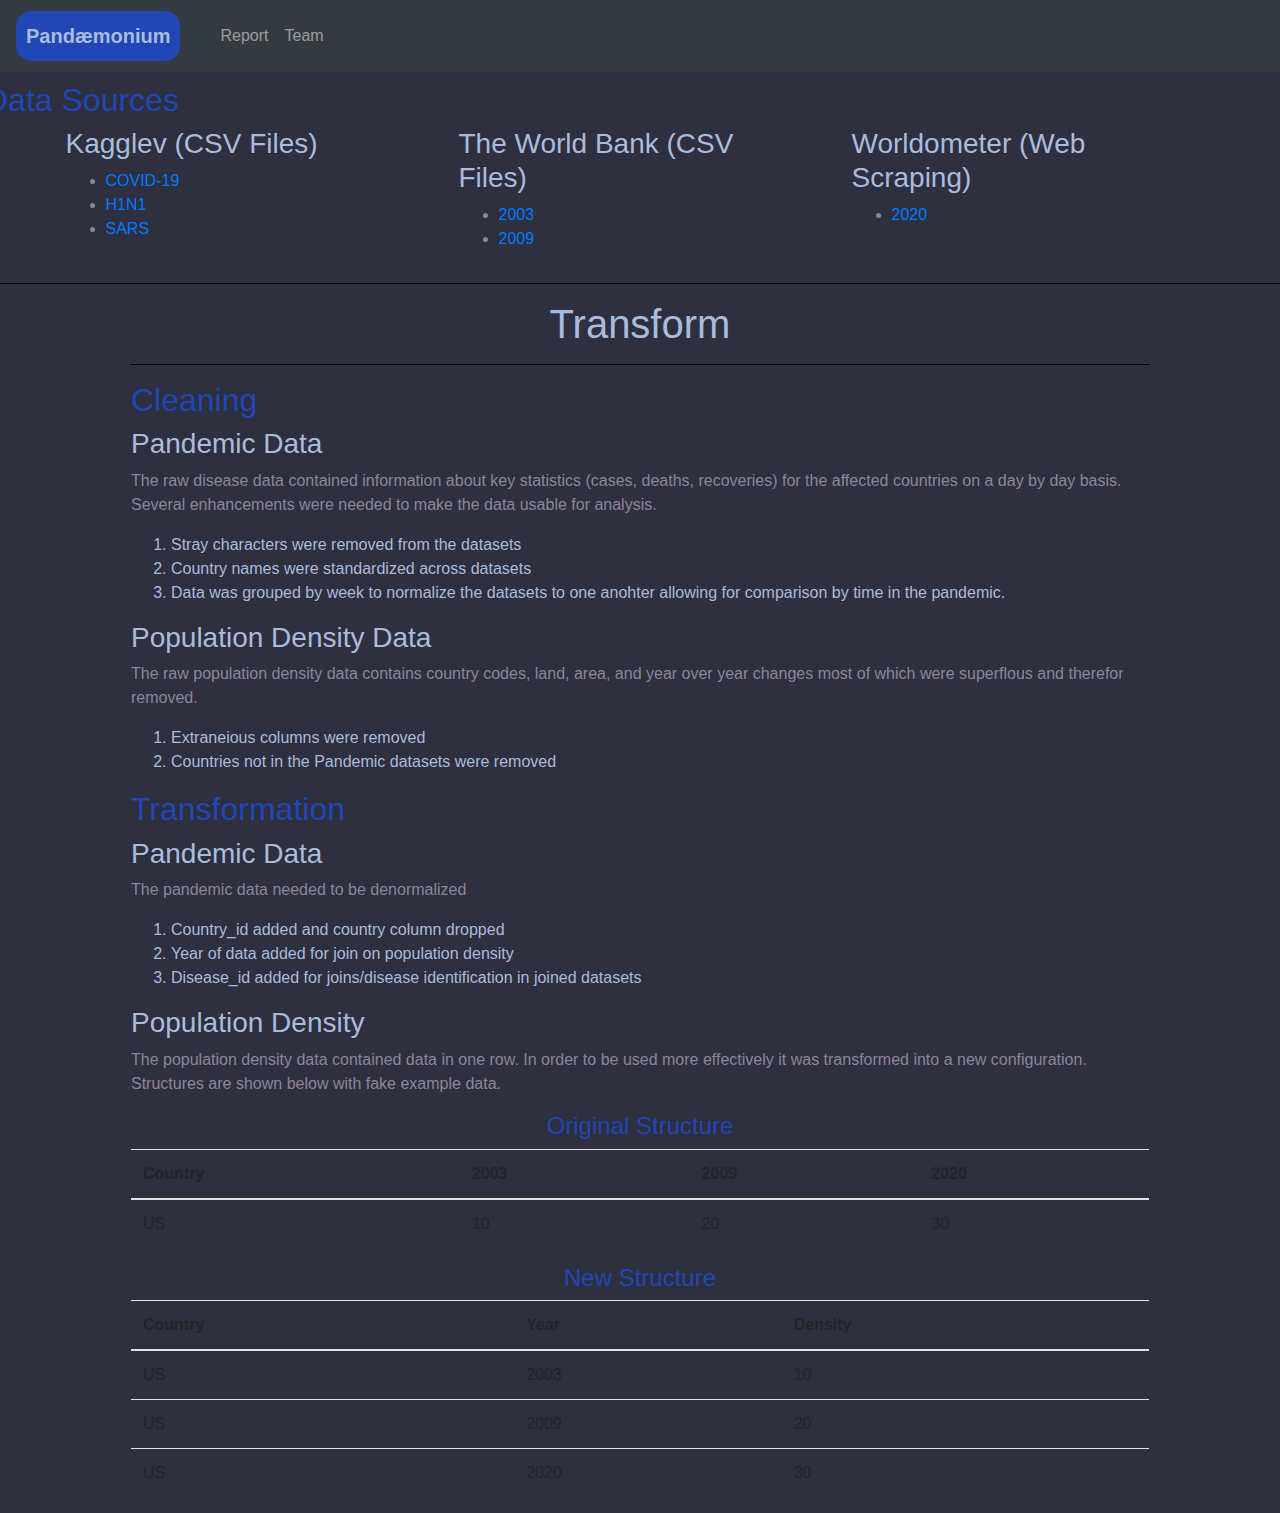
==== docs/report.html @ 2826ad9b "beginning of report page" ====
<!DOCTYPE html>
<html lang='en-us'>

    <head>
        <head>
            <meta charset="UTF-8">
            <meta name="viewport" content="width=device-width, initial-scale=1.0">
            <link rel="stylesheet" href="https://stackpath.bootstrapcdn.com/bootstrap/4.4.1/css/bootstrap.min.css" integrity="sha384-Vkoo8x4CGsO3+Hhxv8T/Q5PaXtkKtu6ug5TOeNV6gBiFeWPGFN9MuhOf23Q9Ifjh" crossorigin="anonymous">
            <link rel="stylesheet" type="text/css" href="assets/style.css">
        </head>
    </head>

    <body>
        <nav class="navbar fixed-top navbar-expand-lg navbar-dark bg-dark" >
            <a class="navbar-brand" href="index.html">Pandæmonium</a>
            <div class="navbar">
              <ul class="navbar-nav">
                <li class="nav-item">
                  <a class="nav-link" href="report.html">Report</a>
                </li>
                <li class="nav-item">
                    <a class="nav-link" href="team.html">Team</a>
                </li>
              </ul>
            </div>
        </nav>

        <div class='row'>
            <div clas='container-fluid'>
                <h1>Extract</h1>
                <hr>
                <h2>Data Sources</h2>
            </div>
        </div>
        <div class='row'>
            <div class='col-11 col-md-3' style='margin-left: 5%;'>
                <h3>Kagglev (CSV Files)</h3>
                <ul>
                  <li><a href='https://www.kaggle.com/imdevskp/corona-virus-report#covid_19_clean_complete.csv' target='_new'>COVID-19</a></li>
                  <li><a href='https://www.kaggle.com/de5d5fe61fcaa6ad7a66/pandemic-2009-h1n1-swine-flu-influenza-a-dataset' target='_new'>H1N1</a></li>
                  <li><a href='https://www.kaggle.com/imdevskp/sars-outbreak-2003-complete-dataset' target='_new'>SARS</a></li>
                </ul>
              </div>
              <div class='col-11 col-md-3' style='margin-left: 5%;'>
                <h3>The World Bank (CSV Files)</h3>
                <ul>
                  <li><a href='https://databank.worldbank.org/reports.aspx?source=2&series=EN.POP.DNST&country=' target='_new'>2003</a></li>
                  <li><a href='https://databank.worldbank.org/reports.aspx?source=2&series=EN.POP.DNST&country=' target='_new'>2009</a></li>
                </ul>
              </div>
              <div class='col-11 col-md-3' style='margin-left: 5%;'>
                <h3>Worldometer (Web Scraping)</h3>
                <ul>
                  <li><a href='https://www.worldometers.info/world-population/population-by-country/' target='_new'>2020</a></li>
                </ul>
              </div>
        </div>
        
        <hr>

        <div class='row'>
            <div class='container-fluid'>
                <h1>Transform</h1>
                <hr>
                <h2>Cleaning</h2>
                <h3>Pandemic Data</h3>
                <p>The raw disease data contained information about key statistics (cases, deaths, recoveries) for the affected countries on a day by day basis. Several enhancements were needed to make the data usable for analysis.</p>
                <ol>
                    <li>Stray characters were removed from the datasets</li>
                    <li>Country names were standardized across datasets</li>
                    <li>Data was grouped by week to normalize the datasets to one anohter allowing for comparison by time in the pandemic.</li>
                </ol>
                <h3>Population Density Data</h3>
                <p>The raw population density data contains country codes, land, area, and year over year changes most of which were superflous and therefor removed.</p>
                <ol>
                    <li>Extraneious columns were removed</li>
                    <li>Countries not in the Pandemic datasets were removed</li>
                </ol>
                <h2>Transformation</h2>
                <h3>Pandemic Data</h3>
                <p>The pandemic data needed to be denormalized</p>
                <ol>
                    <li>Country_id added and country column dropped</li>
                    <li>Year of data added for join on population density</li>
                    <li>Disease_id added for joins/disease identification in joined datasets</li>
                </ol>
                <h3>Population Density</h3>
                <p>The population density data contained data in one row. In order to be used more effectively it was transformed into a new configuration. Structures are shown below with fake example data.</p>
                <h4>Original Structure</h4>
                <table class=table>
                    <thead>
                        <tr>
                            <th>Country</th>
                            <th>2003</th>
                            <th>2009</th>
                            <th>2020</th>
                        </tr>
                    </thead>
                    <tr>
                        <td>US</td>
                        <td>10</td>
                        <td>20</td>
                        <td>30</td>
                    </tr>
                </table>
                <h4>New Structure</h4>
                <table class='table'>
                    <thead>
                        <tr>
                            <th>Country</th>
                            <th>Year</th>
                            <th>Density</th>
                        </tr>
                    </thead>
                    <tr>
                        <td>US</td>
                        <td>2003</td>
                        <td>10</td>
                    </tr>
                    <tr>
                        <td>US</td>
                        <td>2009</td>
                        <td>20</td>
                    </tr>
                    <tr>
                        <td>US</td>
                        <td>2020</td>
                        <td>30</td>
                    </tr>
                </table>
            </div>
        </div>

    </body>

</html>
---- docs/assets/style.css ----
body {
    background-color: rgb(46, 47, 63);
    color: rgb(170, 188, 221);
}

h1, h4 {
  text-align:center;
}

h2, h4 {
  color: rgb(32, 71, 180)
}

hr{
  border-top: 1px solid black;
}

ul, p {
  color: rgb(140, 134, 155);
}

img {
  width:75%;
  margin-left: auto;
  margin-right: auto;
  display:block;
}

.container-fluid {
  width: 80%;
  margin-left: auto;
  margin-right: auto;
  display:block;
}

.lead {
  color:black;
}

.jumbotron {
    position:relative;
    overflow:hidden;
    color: black;
    margin-top: 64px;
  }
  
  .jumbotron .container {
    position:relative;
    z-index:2;
    
    background:rgba(202, 199, 199, 0.4);
    padding:2rem;
    border:1px solid rgba(0,0,0,0.1);
    border-radius:3px;
  }
  
  .jumbotron-background {
    object-fit:cover;
    font-family: 'object-fit: cover;';
    position:absolute;
    top:0;
    z-index:1;
    width:100%;
    height:100%;
    opacity:0.5;
  }
  
  img.blur {
    -webkit-filter: blur(4px);
    filter: blur(4px);
    filter:progid:DXImageTransform.Microsoft.Blur(PixelRadius='4');
    width:100%;
  }

.navbar-dark .navbar-brand{
    padding:10px; 
    color: rgb(170, 188, 221);
    font-weight: bold;
    background-color:rgb(32, 71, 180); 
    border-radius:15px
}

.btn .btn-primary .btn-lg {
    background-color: rgb(32, 71, 180);
}

#mobile {
  visibility: hidden;
}

@media (max-width: 1125px) {
  .display-4 {
    font-size: 48px;
  }

  #large {
    visibility: hidden;
    height:0;
  }

  #mobile {
    visibility: visible;
  }
}
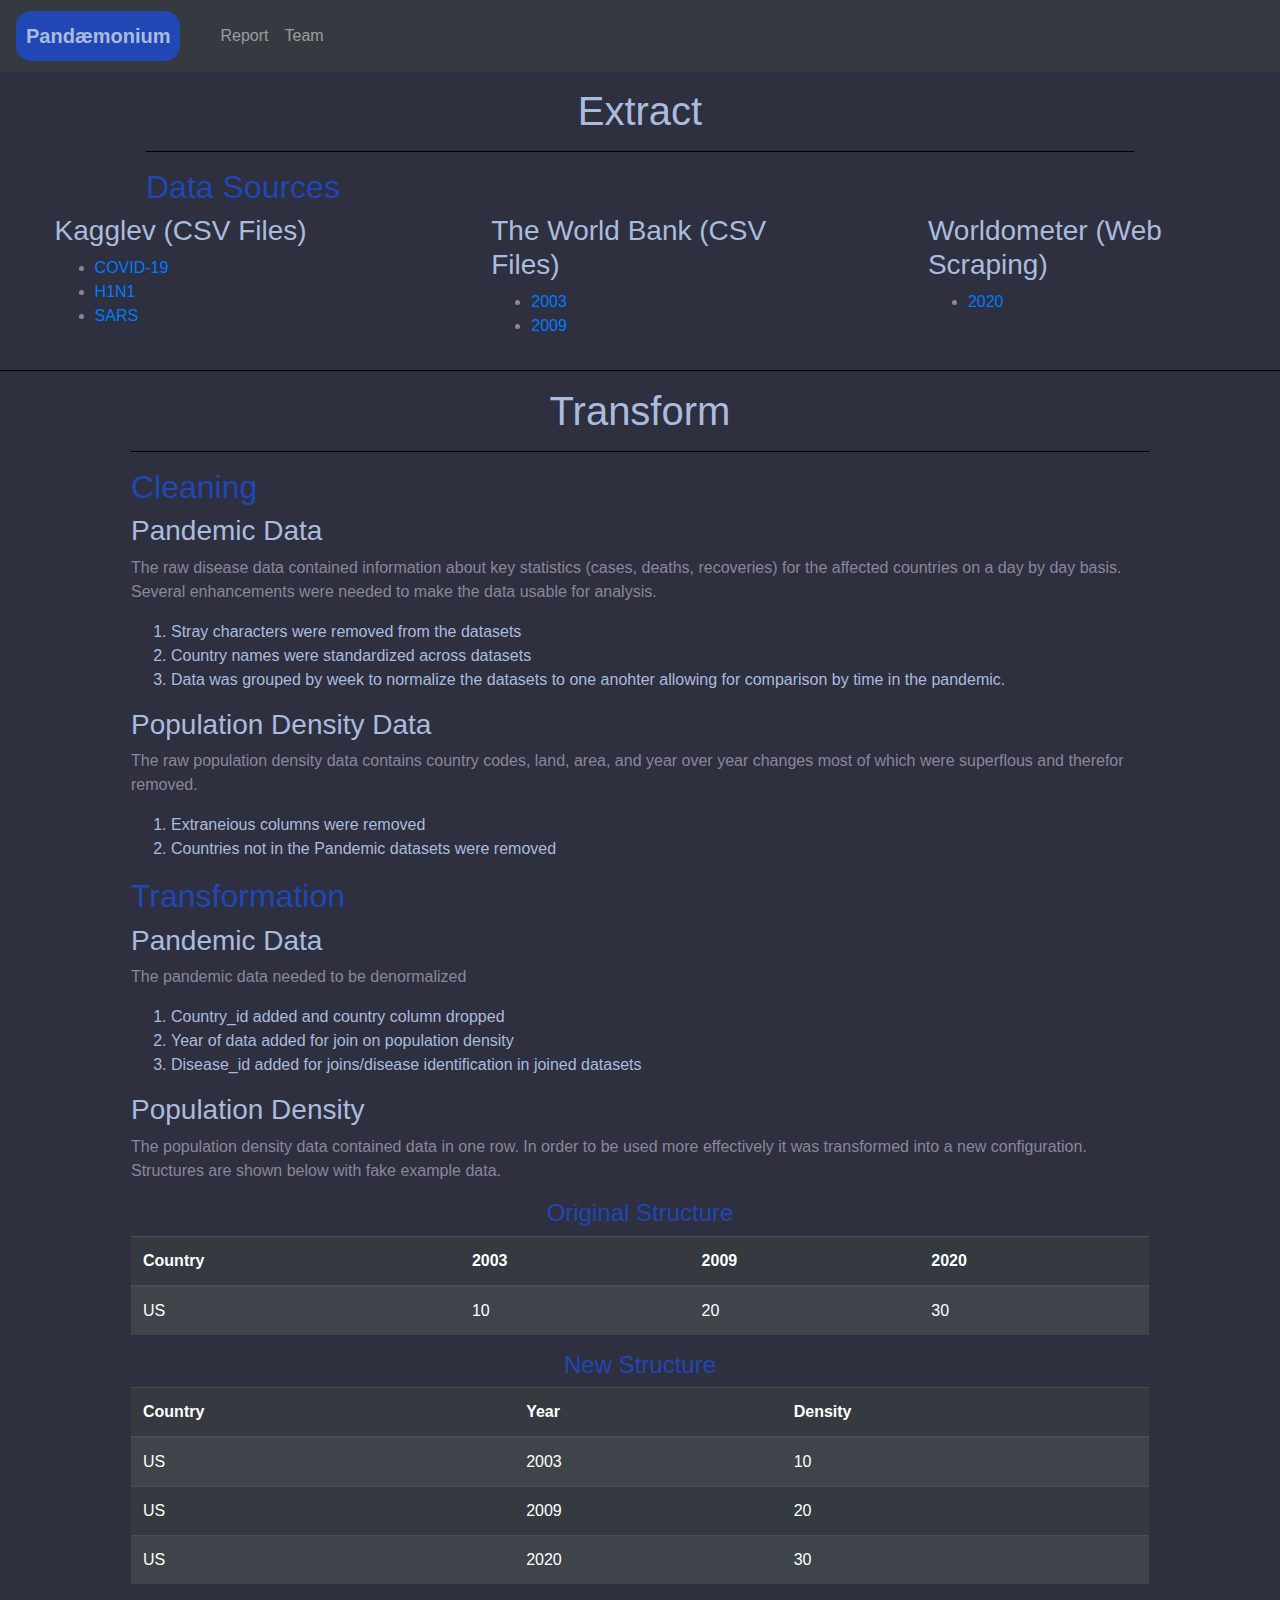
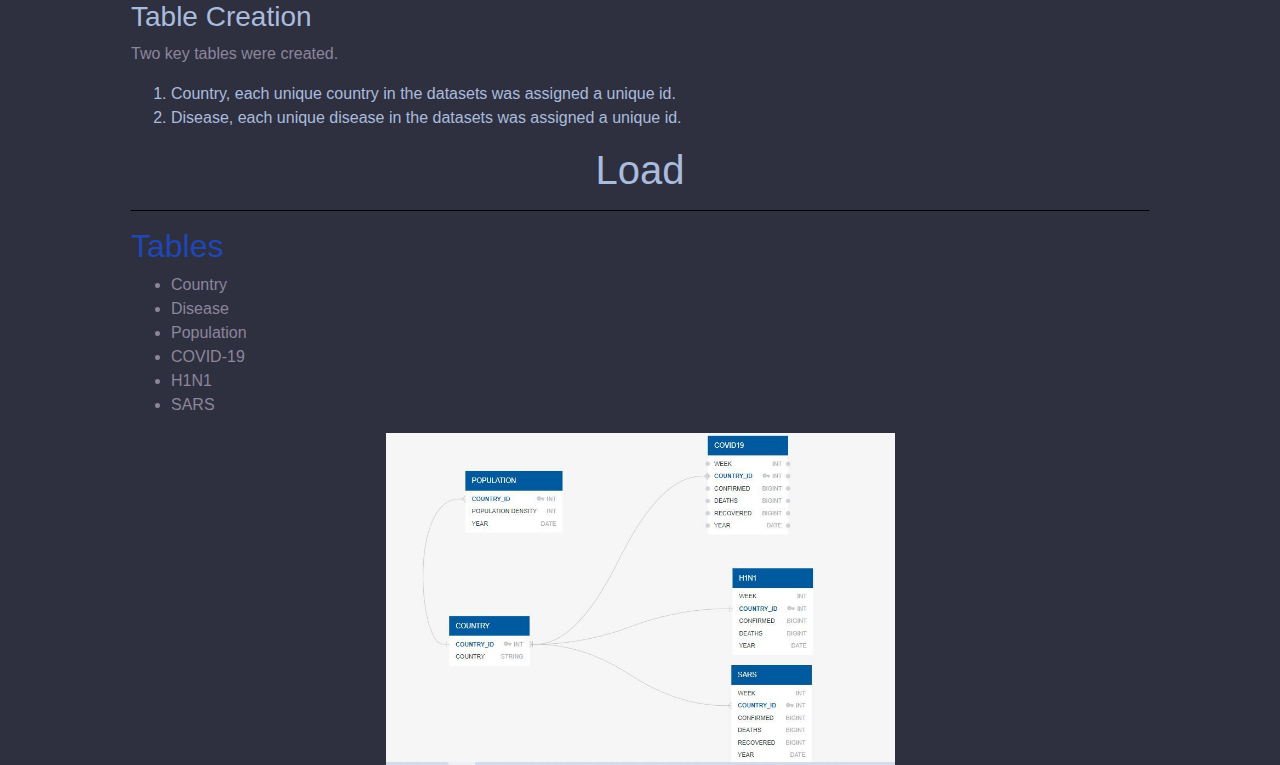
==== commit 943a2542: "v1 done" ====
--- a/docs/report.html
+++ b/docs/report.html
@@ -7,33 +7,36 @@
             <meta name="viewport" content="width=device-width, initial-scale=1.0">
             <link rel="stylesheet" href="https://stackpath.bootstrapcdn.com/bootstrap/4.4.1/css/bootstrap.min.css" integrity="sha384-Vkoo8x4CGsO3+Hhxv8T/Q5PaXtkKtu6ug5TOeNV6gBiFeWPGFN9MuhOf23Q9Ifjh" crossorigin="anonymous">
             <link rel="stylesheet" type="text/css" href="assets/style.css">
+            <link rel='stylesheet' type='text/css' href='assets/report.css'>
         </head>
     </head>
 
     <body>
-        <nav class="navbar fixed-top navbar-expand-lg navbar-dark bg-dark" >
+        <nav class="navbar navbar-expand-lg navbar-dark bg-dark" >
             <a class="navbar-brand" href="index.html">Pandæmonium</a>
             <div class="navbar">
               <ul class="navbar-nav">
-                <li class="nav-item">
+                <li class="nav-item mr-auto">
                   <a class="nav-link" href="report.html">Report</a>
                 </li>
-                <li class="nav-item">
+                <li class="nav-item ml-auto">
                     <a class="nav-link" href="team.html">Team</a>
                 </li>
               </ul>
             </div>
         </nav>
 
-        <div class='row'>
-            <div clas='container-fluid'>
-                <h1>Extract</h1>
-                <hr>
-                <h2>Data Sources</h2>
+        <div class='row' id='first-row'>
+            <div class='container-fluid'>
+                <div class='col-12'>
+                    <h1>Extract</h1>
+                    <hr>
+                    <h2>Data Sources</h2>
+                </div>
             </div>
         </div>
         <div class='row'>
-            <div class='col-11 col-md-3' style='margin-left: 5%;'>
+            <div class='col-11 col-md-3 dataset'>
                 <h3>Kagglev (CSV Files)</h3>
                 <ul>
                   <li><a href='https://www.kaggle.com/imdevskp/corona-virus-report#covid_19_clean_complete.csv' target='_new'>COVID-19</a></li>
@@ -41,14 +44,14 @@
                   <li><a href='https://www.kaggle.com/imdevskp/sars-outbreak-2003-complete-dataset' target='_new'>SARS</a></li>
                 </ul>
               </div>
-              <div class='col-11 col-md-3' style='margin-left: 5%;'>
+              <div class='col-11 col-md-3 dataset'>
                 <h3>The World Bank (CSV Files)</h3>
                 <ul>
                   <li><a href='https://databank.worldbank.org/reports.aspx?source=2&series=EN.POP.DNST&country=' target='_new'>2003</a></li>
                   <li><a href='https://databank.worldbank.org/reports.aspx?source=2&series=EN.POP.DNST&country=' target='_new'>2009</a></li>
                 </ul>
               </div>
-              <div class='col-11 col-md-3' style='margin-left: 5%;'>
+              <div class='col-11 col-md-3 dataset'>
                 <h3>Worldometer (Web Scraping)</h3>
                 <ul>
                   <li><a href='https://www.worldometers.info/world-population/population-by-country/' target='_new'>2020</a></li>
@@ -87,13 +90,13 @@
                 <h3>Population Density</h3>
                 <p>The population density data contained data in one row. In order to be used more effectively it was transformed into a new configuration. Structures are shown below with fake example data.</p>
                 <h4>Original Structure</h4>
-                <table class=table>
+                <table class='table table-striped table-dark'>
                     <thead>
                         <tr>
-                            <th>Country</th>
-                            <th>2003</th>
-                            <th>2009</th>
-                            <th>2020</th>
+                            <th scope='col'>Country</th>
+                            <th scope='col'>2003</th>
+                            <th scope='col'>2009</th>
+                            <th scope='col'>2020</th>
                         </tr>
                     </thead>
                     <tr>
@@ -104,12 +107,12 @@
                     </tr>
                 </table>
                 <h4>New Structure</h4>
-                <table class='table'>
+                <table class='table table-striped table-dark'>
                     <thead>
                         <tr>
-                            <th>Country</th>
-                            <th>Year</th>
-                            <th>Density</th>
+                            <th scope='col'>Country</th>
+                            <th scope='col'>Year</th>
+                            <th scope='col'>Density</th>
                         </tr>
                     </thead>
                     <tr>
@@ -128,6 +131,29 @@
                         <td>30</td>
                     </tr>
                 </table>
+                <h3>Table Creation</h3>
+                <p>Two key tables were created.</p>
+                <ol>
+                    <li>Country, each unique country in the datasets was assigned a unique id.</li>
+                    <li>Disease, each unique disease in the datasets was assigned a unique id.</li>
+                </ol>
+            </div>
+        </div>
+
+        <div class='row'>
+            <div class='container-fluid'>
+                <h1>Load</h1>
+                <hr>
+                <h2>Tables</h2>
+                <ul>
+                    <li>Country</li>
+                    <li>Disease</li>
+                    <li>Population</li>
+                    <li>COVID-19</li>
+                    <li>H1N1</li>
+                    <li>SARS</li>
+                </ul>
+                <a href='assets/images/erd.JPG'><img class='img-fluid' src='assets/images/erd.JPG' alt='ERD'></a>
             </div>
         </div>
 
--- a/docs/assets/report.css
+++ b/docs/assets/report.css
@@ -0,0 +1,14 @@
+img {
+    width:50%
+}
+
+.dataset {
+    width: 85%;
+    margin-left:auto;
+    margin-right:auto;
+    display:block;
+}
+
+#first-row {
+    margin-top: 15px;
+}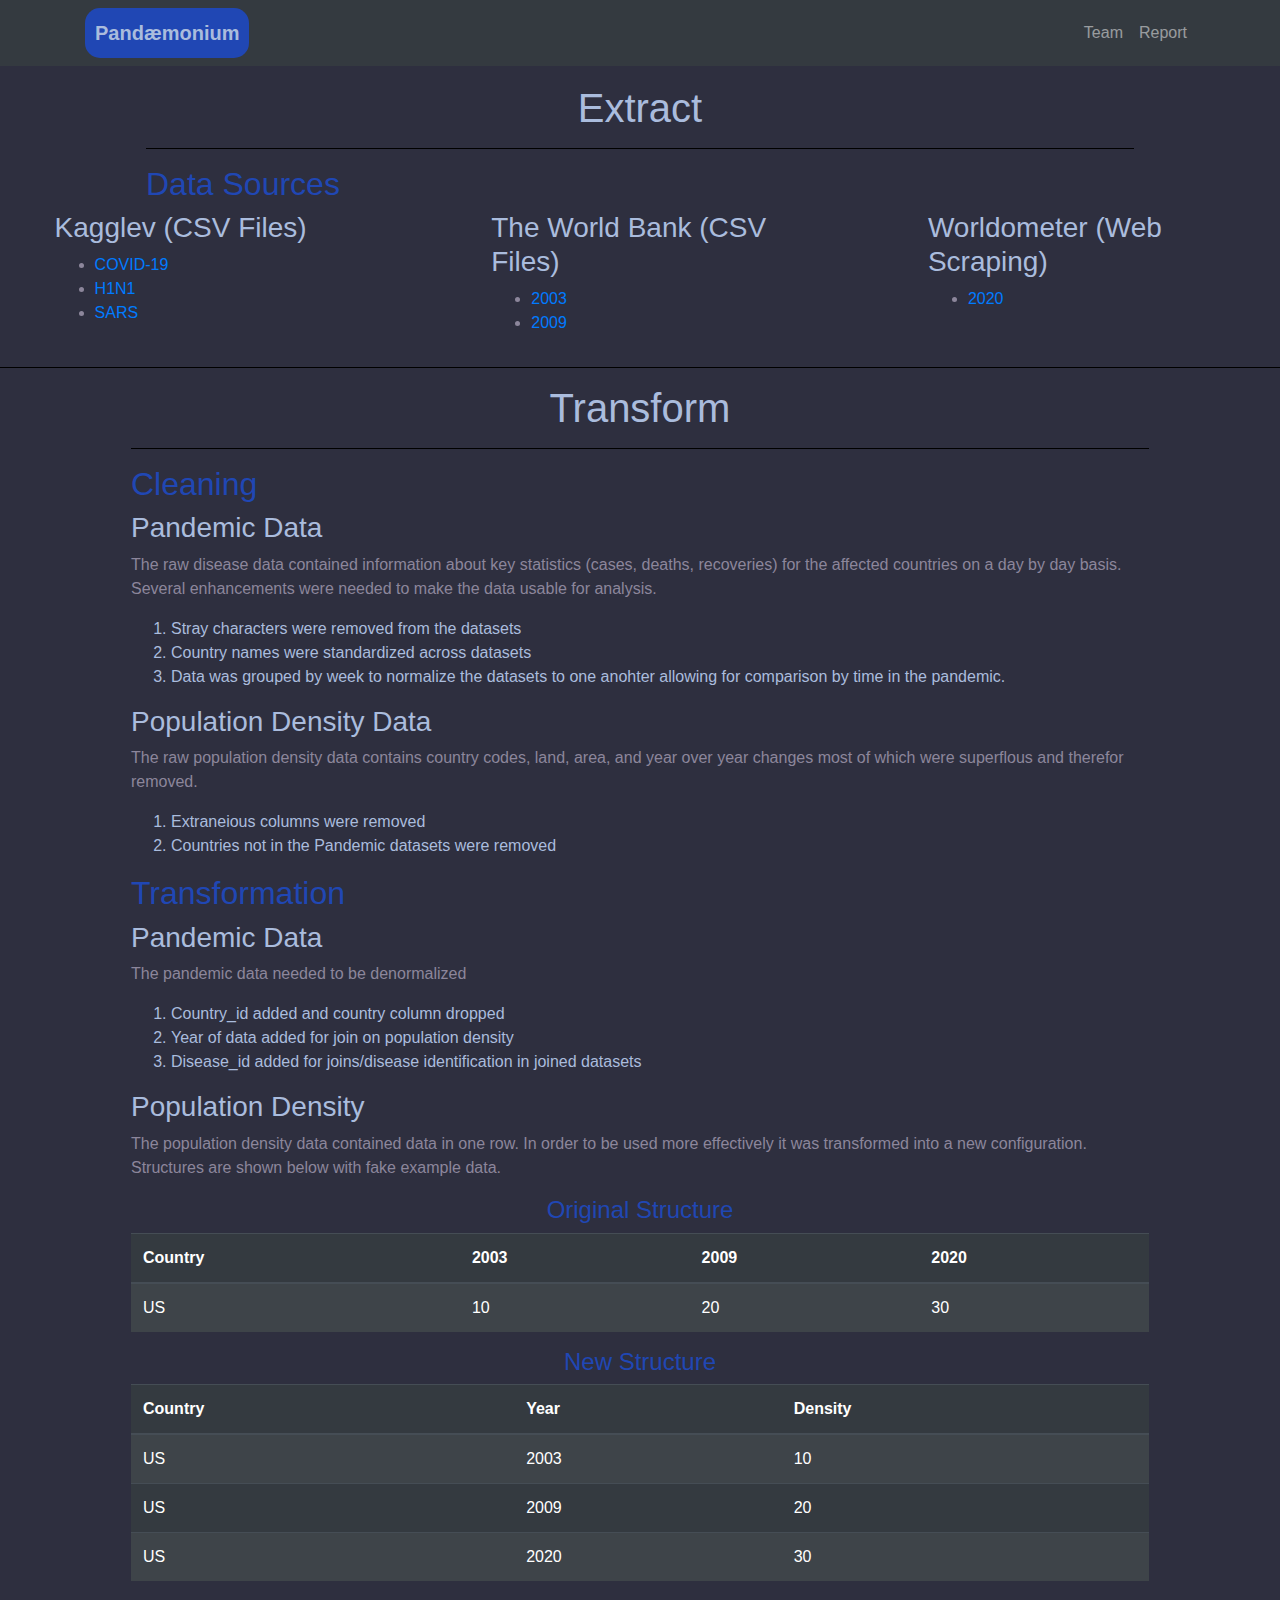
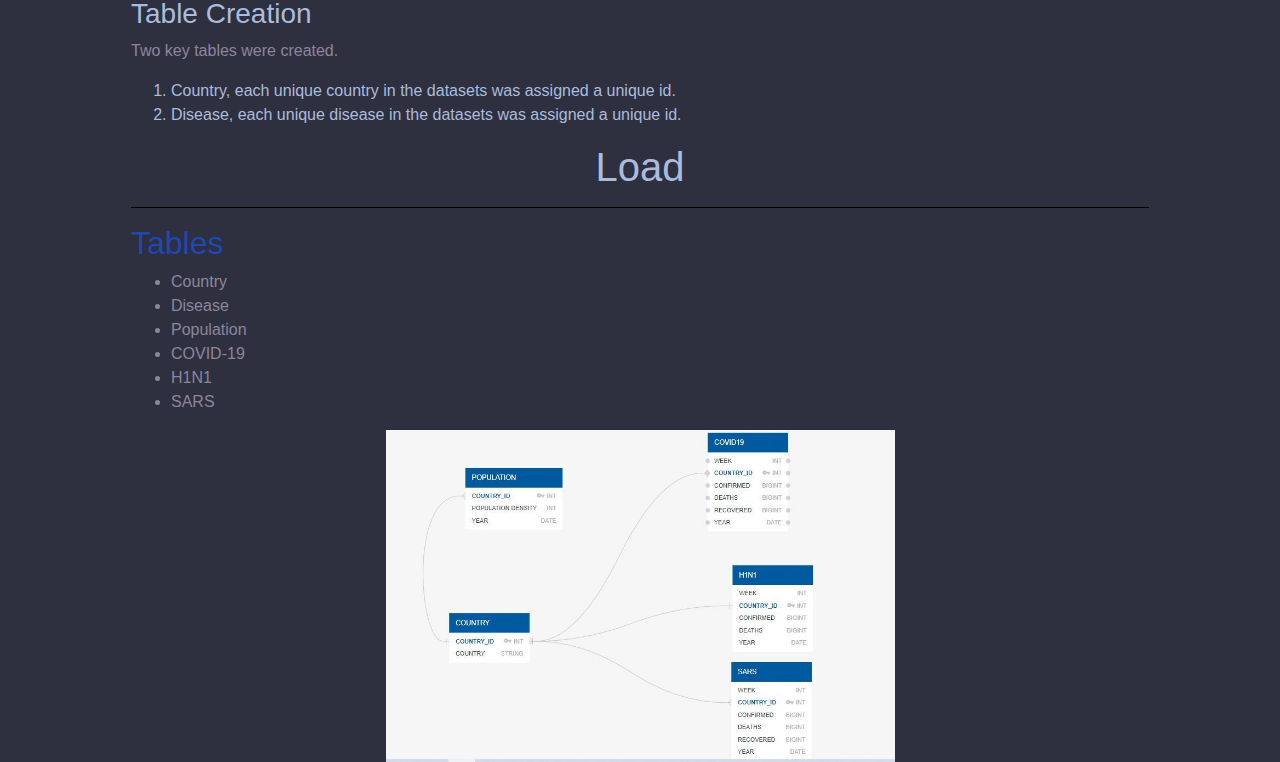
==== commit 51421f1a: "v2!" ====
--- a/docs/report.html
+++ b/docs/report.html
@@ -2,15 +2,19 @@
 <html lang='en-us'>
 
     <head>
-        <head>
+
             <meta charset="UTF-8">
             <meta name="viewport" content="width=device-width, initial-scale=1.0">
             <link rel="stylesheet" href="https://stackpath.bootstrapcdn.com/bootstrap/4.4.1/css/bootstrap.min.css" integrity="sha384-Vkoo8x4CGsO3+Hhxv8T/Q5PaXtkKtu6ug5TOeNV6gBiFeWPGFN9MuhOf23Q9Ifjh" crossorigin="anonymous">
             <link rel="stylesheet" type="text/css" href="assets/style.css">
             <link rel='stylesheet' type='text/css' href='assets/report.css'>
-        </head>
+            <!--___________________________________________________________________-->
+            <!-- Bootstrap core CSS -->
+            <!--<link href="vendor/bootstrap/css/bootstrap.min.css" rel="stylesheet">-->
+
+              <!--___________________________________________________________________-->
     </head>
-
+   <!--
     <body>
         <nav class="navbar navbar-expand-lg navbar-dark bg-dark" >
             <a class="navbar-brand" href="index.html">Pandæmonium</a>
@@ -24,7 +28,30 @@
                 </li>
               </ul>
             </div>
+        </nav> -->
+
+        <!--___________________________________________________________________-->
+        <!-- Navigation -->
+        <nav class="navbar navbar-expand-lg navbar-dark bg-dark fixed-top" id="mainNav">
+          <div class="container">
+            <a class="navbar-brand js-scroll-trigger" href="index.html">Pandæmonium</a>
+            <button class="navbar-toggler" type="button" data-toggle="collapse" data-target="#navbarResponsive" aria-controls="navbarResponsive" aria-expanded="false" aria-label="Toggle navigation">
+              <span class="navbar-toggler-icon"></span>
+            </button>
+            <div class="collapse navbar-collapse" id="navbarResponsive">
+              <ul class="navbar-nav ml-auto">
+                <li class="nav-item">
+                  <a class="nav-link js-scroll-trigger" href="team.html">Team</a>
+                </li>
+                <li class="nav-item">
+                  <a class="nav-link js-scroll-trigger" href="report.html">Report</a>
+                </li>
+              </ul>
+            </div>
+          </div>
         </nav>
+        <!--___________________________________________________________________-->
+
 
         <div class='row' id='first-row'>
             <div class='container-fluid'>
@@ -58,7 +85,7 @@
                 </ul>
               </div>
         </div>
-        
+
         <hr>
 
         <div class='row'>
@@ -156,7 +183,16 @@
                 <a href='assets/images/erd.JPG'><img class='img-fluid' src='assets/images/erd.JPG' alt='ERD'></a>
             </div>
         </div>
+        <!--___________________________________________________________________-->
+            <script src="vendor/jquery/jquery.min.js"></script>
+            <script src="vendor/bootstrap/js/bootstrap.bundle.min.js"></script>
 
+            <!-- Plugin JavaScript -->
+            <script src="vendor/jquery-easing/jquery.easing.min.js"></script>
+
+            <!-- Custom JavaScript for this theme -->
+            <script src="js/scrolling-nav.js"></script>
+        <!--___________________________________________________________________-->
     </body>
 
-</html>+</html>
--- a/docs/assets/report.css
+++ b/docs/assets/report.css
@@ -10,5 +10,5 @@
 }
 
 #first-row {
-    margin-top: 15px;
+    margin-top: 84px;
 }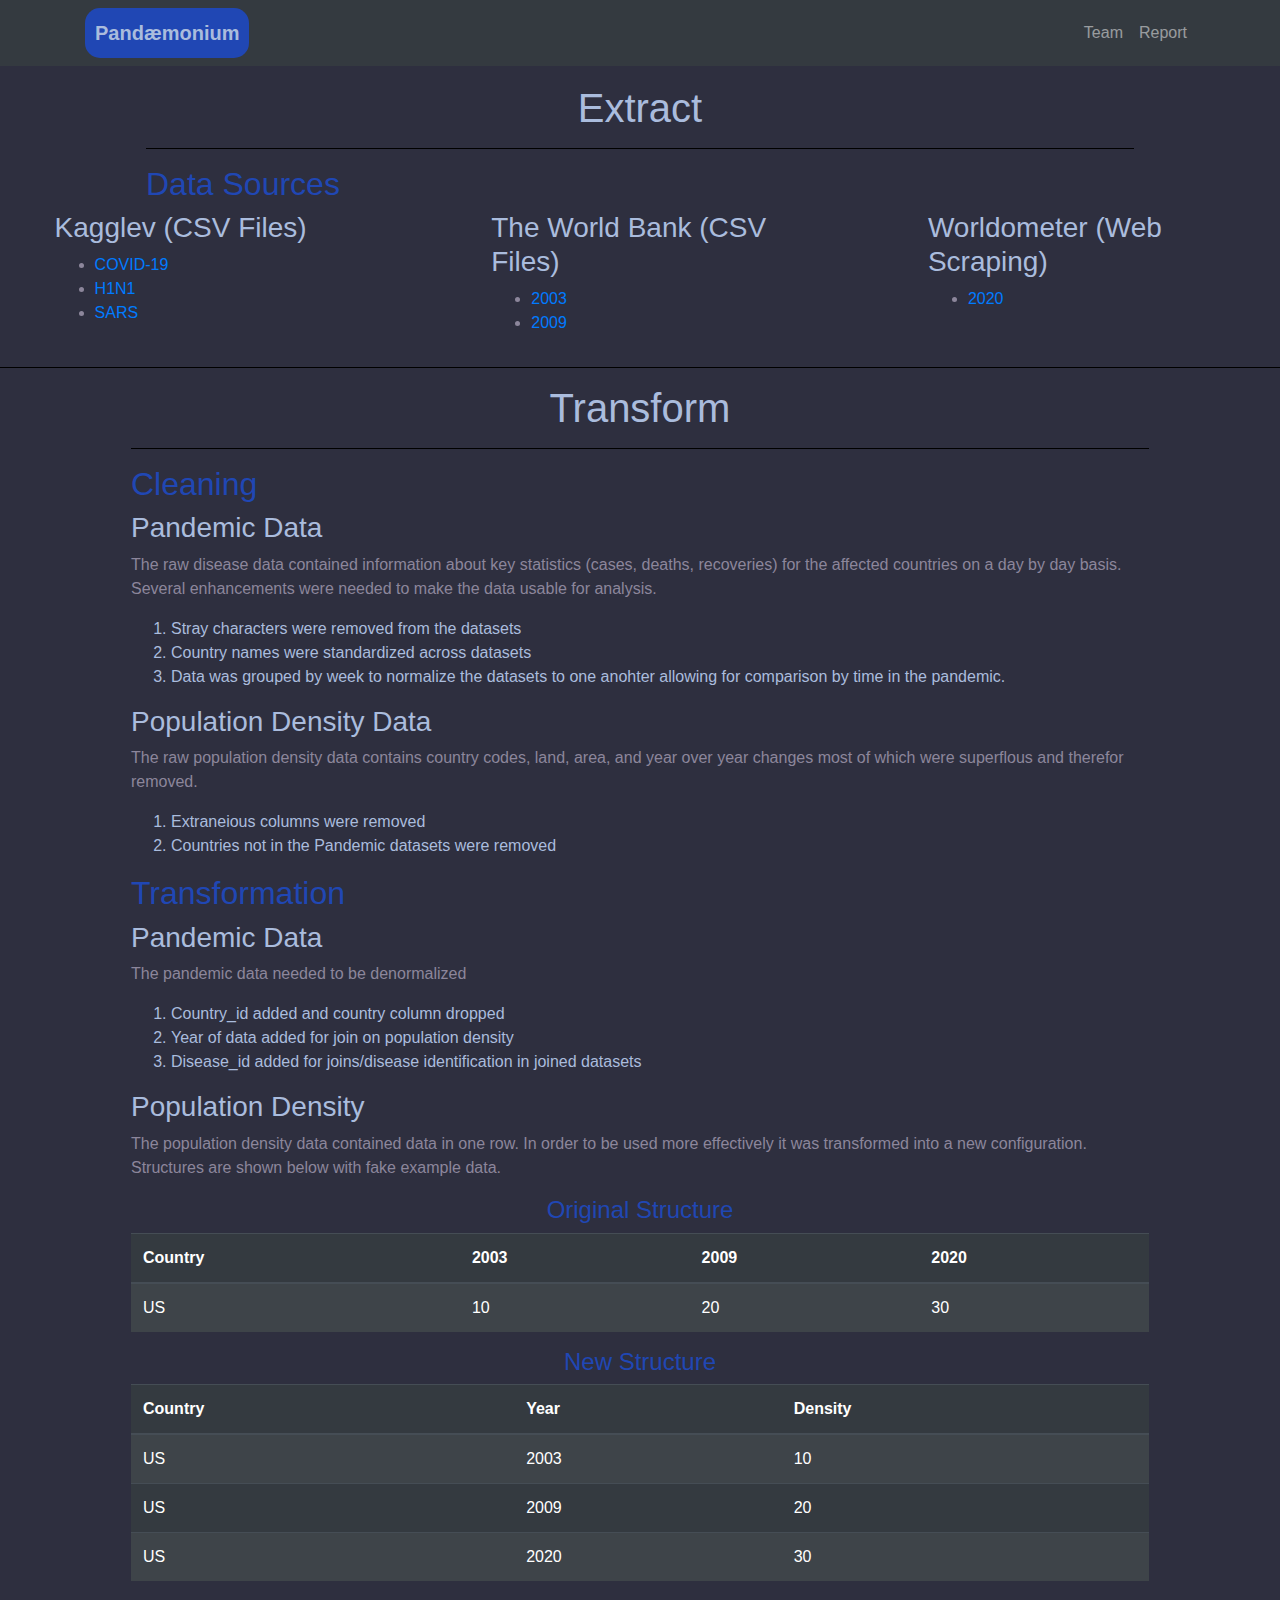
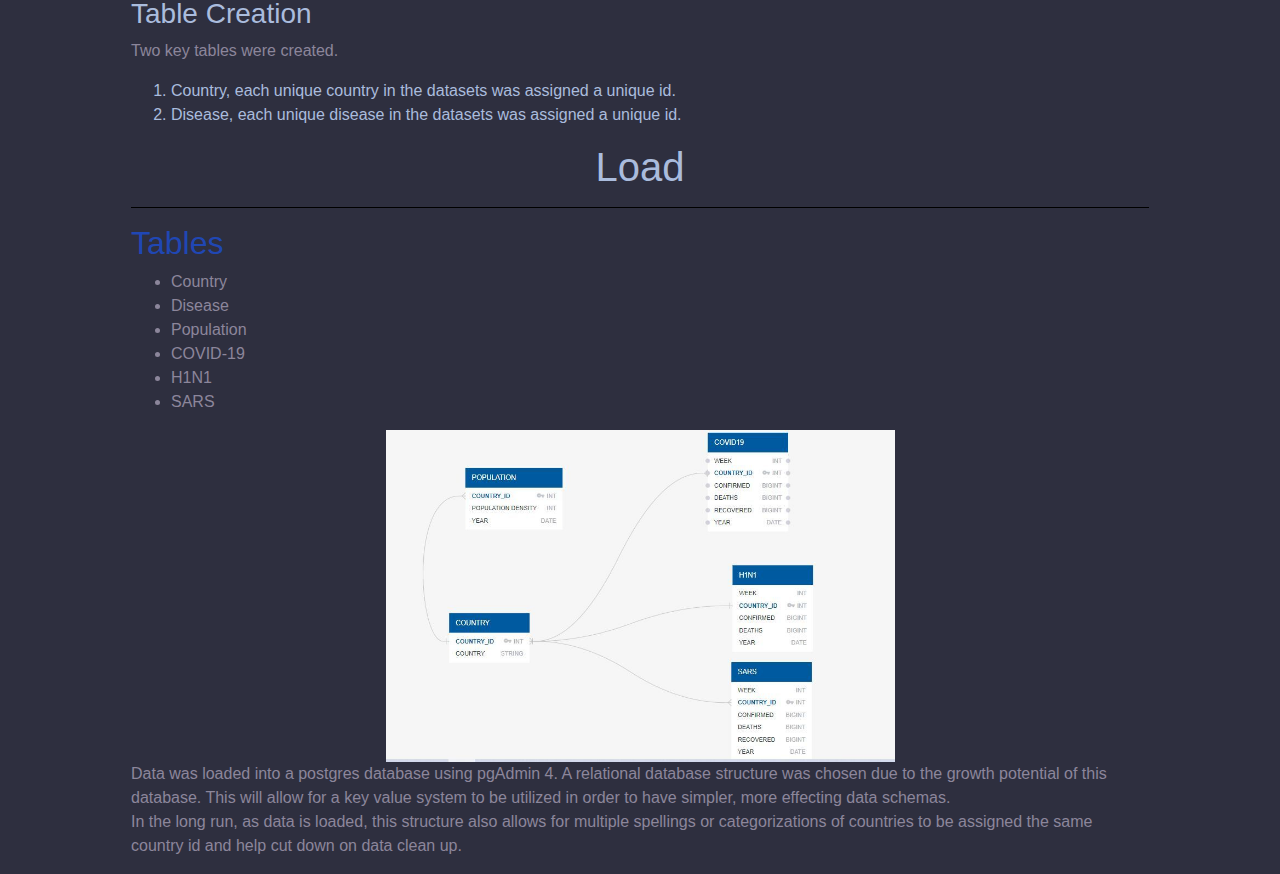
==== commit 388755fb: "Finished Report page" ====
--- a/docs/report.html
+++ b/docs/report.html
@@ -181,6 +181,8 @@
                     <li>SARS</li>
                 </ul>
                 <a href='assets/images/erd.JPG'><img class='img-fluid' src='assets/images/erd.JPG' alt='ERD'></a>
+                <p>Data was loaded into a postgres database using pgAdmin 4. A relational database structure was chosen due to the growth potential of this database. This will allow for a key value system to be utilized in order to have simpler, more effecting data schemas.</br>
+                In the long run, as data is loaded, this structure also allows for multiple spellings or categorizations of countries to be assigned the same country id and help cut down on data clean up.</p>
             </div>
         </div>
         <!--___________________________________________________________________-->
